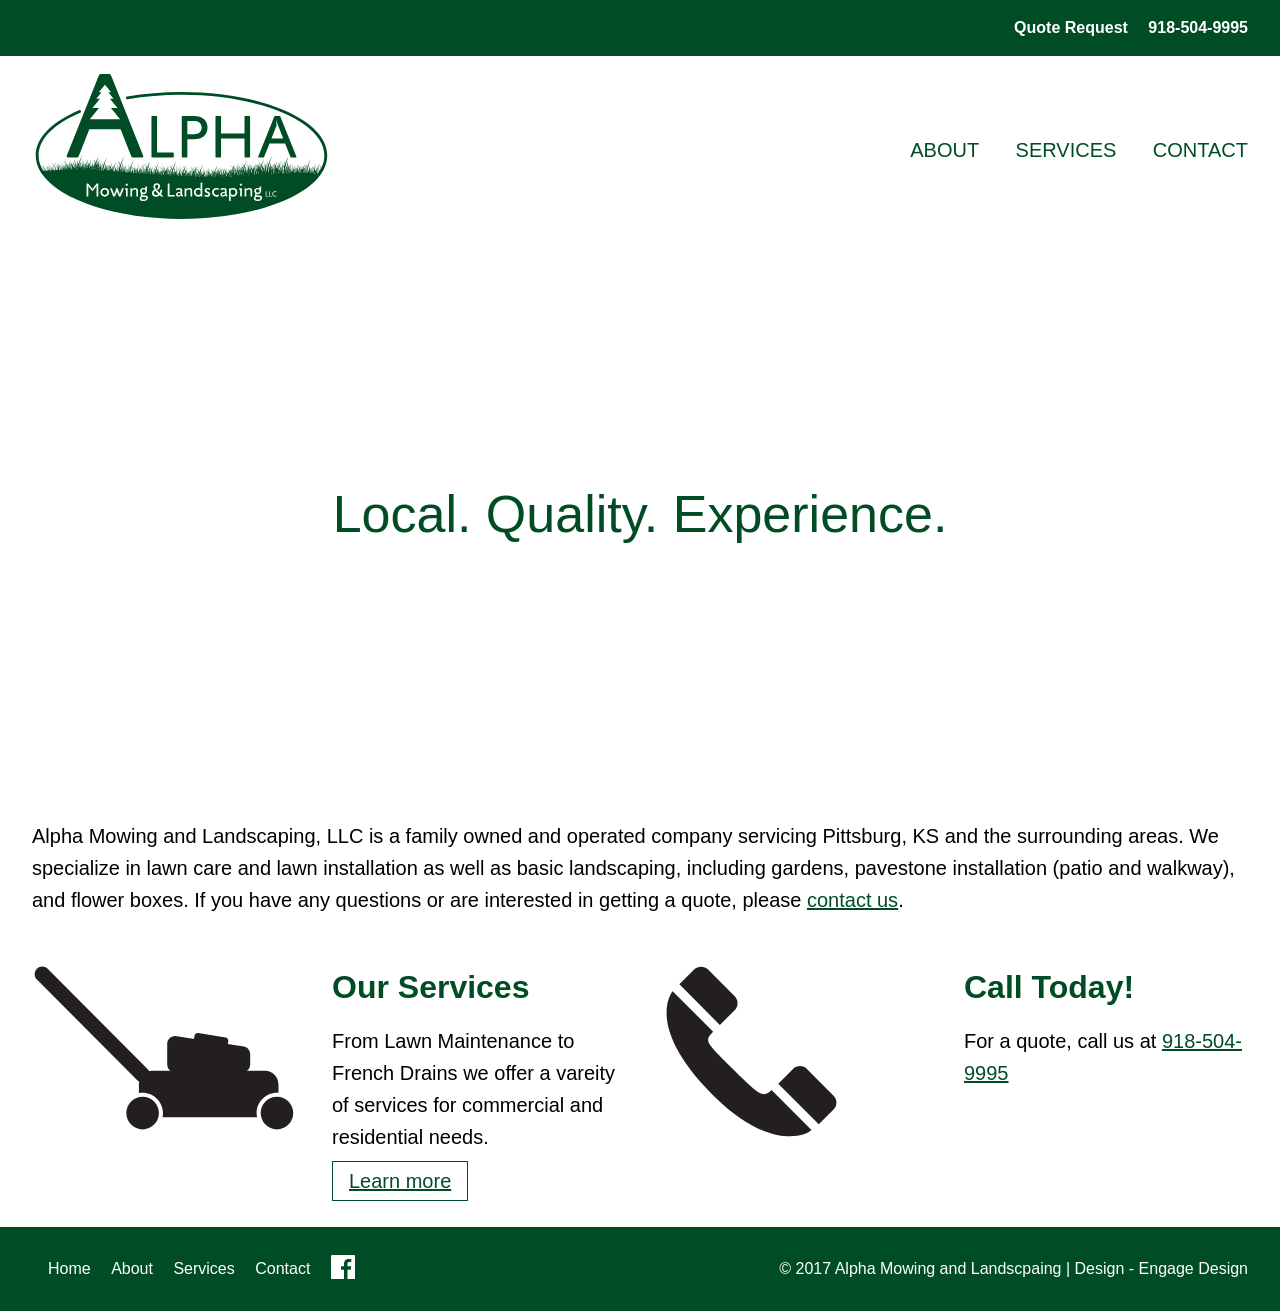
==== index.html @ 3fa6ffdf "First Publish" ====
﻿<!DOCTYPE html>
<html lang="en-us">
<head>
    <meta name="viewport" content="width=device-width, initial-scale=1">
    <meta charset="UTF-8">
    <meta name="description" content="">
    <meta name="keywords" content="Mowing, Landscaping, Pittsburg">
    <meta name="author" content="Gage Rogers - Engage Design">
    <link rel="stylesheet" href="Styles/main.css">
    <link rel="icon" type="image/png" href="/Images/favicon.png">

    <title>Alpha Mowing and Landscpaing LLC</title>
</head>
<body>
    <header>
        <div class="nav-top__bg">
            <div class="gel-wrap">
                <div class="gel-layout">
                    <div class="gel-layout__item gel-1/1">
                        <div class="gel-layout__padding nav-top__content">
                            <a href="/contact.html">Quote Request</a>
                            <span class="show-mobile"><br /></span>
                            <a href="tel:9185049995">918-504-9995</a>
                        </div>
                    </div>
                </div>
            </div>
        </div>
        <div class="gel-wrap">
            <nav class="gel-layout gel-layout--middle nav">
                <div class="gel-layout__item gel-1/3@l gel-1/1@m">
                    <div class="gel-layout__padding logo__container">
                        <a href="index.html">
                            <!--[if !IE]><!--><img src="Images/logo.svg" alt="Alpha Mowing and Landspacing" class="logo"/><!--<![endif]-->
                            <!--[if IE]><img src="Images/logo.png" alt="Alpha Mowing and Landspacing" class="logo"/><![endif]-->
                        </a>
                    </div>
                </div>
                <div class="gel-layout__item gel-2/3@l gel-1/1@m nav-links__container">
                    <ul class="gel-layout__padding nav-links">
                        <li><a href="about.html">About</a></li>
                        <li><a href="services.html">Services</a></li>
                        <li><a href="contact.html">Contact</a></li>
                    </ul>
                </div>
            </nav>
        </div>
    </header>
    <div class="hero gel-layout gel-layout--middle">
        <article class="gel-layout__item gel-1/1">
            <div class="gel-layout--center hero-text">
                <div class="gel-layout__padding">
                    <h1>Local. Quality. Experience.</h1>
                </div>
            </div>
        </article>
    </div>

    <main class="gel-wrap">
        <div class="gel-layout">
            <article class="gel-layout__item gel-1/1">
                <div class="gel-layout__padding">
                    <p class="intro-copy">Alpha Mowing and Landscaping, LLC is a family owned and operated company servicing Pittsburg, KS and the surrounding areas. We specialize in lawn care and lawn installation as well as basic landscaping, including gardens, pavestone installation (patio and walkway), and flower boxes. If you have any questions or are interested in getting a quote, please <a href="contact">contact us</a>.</p>
                </div>
            </article>
        </div>
        <section class="gel-layout">
            <article class="gel-layout__item gel-1/2@l gel-1/1@m">
                <div class="gel-layout">
                    <div class="gel-layout__item gel-1/2@m gel-1/1">
                        <div class="gel-layout__padding">
                            <img class="services-icon" src="Images/mower.svg" alt="Our Services"/>
                        </div>
                    </div>
                    <div class="gel-layout__item gel-1/2@m gel-1/1">
                        <h2>Our Services</h2>
                        <p>From Lawn Maintenance to French Drains we offer a vareity of services for commercial and residential needs.</p>
                        <a class="button">Learn more</a>
                    </div>
                </div>
            </article>

            <article class="gel-layout__item gel-1/2@l gel-1/1@m">
                <div class="gel-layout">
                    <div class="gel-layout__item gel-1/2@m gel-1/1">
                        <div class="gel-layout__padding">
                            <img class="services-icon" src="Images/phone.svg" alt="Contact US"/>
                        </div>
                    </div>
                    <div class="gel-layout__item gel-1/2@m gel-1/1">
                        <h2>Call Today!</h2>
                        <p>For a quote, call us at <a href="tel:9185049995">918-504-9995</a></p>
                    </div>
                </div>
            </article>
        </section>
    </main>
    <footer>
        <div class="gel-wrap">
            <div class="gel-layout gel-layout--middle">
                <div class="gel-layout__item gel-1/3@l gel-1/1@m bottom-nav">
                    <div class="gel-layout__padding">
                        <a href="index.html">Home</a>
                        <a href="about.html">About</a>
                        <a href="services.html">Services</a>
                        <a href="contact.html">Contact</a>
                        <a href="https://www.facebook.com/jafo0321/" target="_blank"><img src="Images/fb-icon.png" alt="Alpha Mowing and Landscaping LLC Facebook"/></a>
                    </div>
                </div>
                <div class="gel-layout__item gel-2/3@l gel-1/1@m copyright">
                    <div class="gel-layout__padding">
                        <p>&copy; 2017 Alpha Mowing and Landscpaing | <a href="https://www.facebook.com/EngageDesign/" target="_blank">Design - Engage Design</a></p>
                    </div>
                </div>
            </div>
        </div>
    </footer>
</body>
</html>
---- Styles/main.css ----
﻿/*! normalize.css v7.0.0 | MIT License | github.com/necolas/normalize.css */
/* Document
   ========================================================================== */
/**
 * 1. Correct the line height in all browsers.
 * 2. Prevent adjustments of font size after orientation changes in
 *    IE on Windows Phone and in iOS.
 */
html {
  line-height: 1.15;
  /* 1 */
  -ms-text-size-adjust: 100%;
  /* 2 */
  -webkit-text-size-adjust: 100%;
  /* 2 */ }

/* Sections
   ========================================================================== */
/**
 * Remove the margin in all browsers (opinionated).
 */
body {
  margin: 0; }

/**
 * Add the correct display in IE 9-.
 */
article,
aside,
footer,
header,
nav,
section {
  display: block; }

/**
 * Correct the font size and margin on `h1` elements within `section` and
 * `article` contexts in Chrome, Firefox, and Safari.
 */
h1 {
  font-size: 2em;
  margin: 0.67em 0; }

/* Grouping content
   ========================================================================== */
/**
 * Add the correct display in IE 9-.
 * 1. Add the correct display in IE.
 */
figcaption,
figure,
main {
  /* 1 */
  display: block; }

/**
 * Add the correct margin in IE 8.
 */
figure {
  margin: 1em 40px; }

/**
 * 1. Add the correct box sizing in Firefox.
 * 2. Show the overflow in Edge and IE.
 */
hr {
  box-sizing: content-box;
  /* 1 */
  height: 0;
  /* 1 */
  overflow: visible;
  /* 2 */ }

/**
 * 1. Correct the inheritance and scaling of font size in all browsers.
 * 2. Correct the odd `em` font sizing in all browsers.
 */
pre {
  font-family: monospace, monospace;
  /* 1 */
  font-size: 1em;
  /* 2 */ }

/* Text-level semantics
   ========================================================================== */
/**
 * 1. Remove the gray background on active links in IE 10.
 * 2. Remove gaps in links underline in iOS 8+ and Safari 8+.
 */
a {
  background-color: transparent;
  /* 1 */
  -webkit-text-decoration-skip: objects;
  /* 2 */ }

/**
 * 1. Remove the bottom border in Chrome 57- and Firefox 39-.
 * 2. Add the correct text decoration in Chrome, Edge, IE, Opera, and Safari.
 */
abbr[title] {
  border-bottom: none;
  /* 1 */
  text-decoration: underline;
  /* 2 */
  text-decoration: underline dotted;
  /* 2 */ }

/**
 * Prevent the duplicate application of `bolder` by the next rule in Safari 6.
 */
b,
strong {
  font-weight: inherit; }

/**
 * Add the correct font weight in Chrome, Edge, and Safari.
 */
b,
strong {
  font-weight: bolder; }

/**
 * 1. Correct the inheritance and scaling of font size in all browsers.
 * 2. Correct the odd `em` font sizing in all browsers.
 */
code,
kbd,
samp {
  font-family: monospace, monospace;
  /* 1 */
  font-size: 1em;
  /* 2 */ }

/**
 * Add the correct font style in Android 4.3-.
 */
dfn {
  font-style: italic; }

/**
 * Add the correct background and color in IE 9-.
 */
mark {
  background-color: #ff0;
  color: #000; }

/**
 * Add the correct font size in all browsers.
 */
small {
  font-size: 80%; }

/**
 * Prevent `sub` and `sup` elements from affecting the line height in
 * all browsers.
 */
sub,
sup {
  font-size: 75%;
  line-height: 0;
  position: relative;
  vertical-align: baseline; }

sub {
  bottom: -0.25em; }

sup {
  top: -0.5em; }

/* Embedded content
   ========================================================================== */
/**
 * Add the correct display in IE 9-.
 */
audio,
video {
  display: inline-block; }

/**
 * Add the correct display in iOS 4-7.
 */
audio:not([controls]) {
  display: none;
  height: 0; }

/**
 * Remove the border on images inside links in IE 10-.
 */
img {
  border-style: none; }

/**
 * Hide the overflow in IE.
 */
svg:not(:root) {
  overflow: hidden; }

/* Forms
   ========================================================================== */
/**
 * 1. Change the font styles in all browsers (opinionated).
 * 2. Remove the margin in Firefox and Safari.
 */
button,
input,
optgroup,
select,
textarea {
  font-family: sans-serif;
  /* 1 */
  font-size: 100%;
  /* 1 */
  line-height: 1.15;
  /* 1 */
  margin: 0;
  /* 2 */ }

/**
 * Show the overflow in IE.
 * 1. Show the overflow in Edge.
 */
button,
input {
  /* 1 */
  overflow: visible; }

/**
 * Remove the inheritance of text transform in Edge, Firefox, and IE.
 * 1. Remove the inheritance of text transform in Firefox.
 */
button,
select {
  /* 1 */
  text-transform: none; }

/**
 * 1. Prevent a WebKit bug where (2) destroys native `audio` and `video`
 *    controls in Android 4.
 * 2. Correct the inability to style clickable types in iOS and Safari.
 */
button,
html [type="button"],
[type="reset"],
[type="submit"] {
  -webkit-appearance: button;
  /* 2 */ }

/**
 * Remove the inner border and padding in Firefox.
 */
button::-moz-focus-inner,
[type="button"]::-moz-focus-inner,
[type="reset"]::-moz-focus-inner,
[type="submit"]::-moz-focus-inner {
  border-style: none;
  padding: 0; }

/**
 * Restore the focus styles unset by the previous rule.
 */
button:-moz-focusring,
[type="button"]:-moz-focusring,
[type="reset"]:-moz-focusring,
[type="submit"]:-moz-focusring {
  outline: 1px dotted ButtonText; }

/**
 * Correct the padding in Firefox.
 */
fieldset {
  padding: 0.35em 0.75em 0.625em; }

/**
 * 1. Correct the text wrapping in Edge and IE.
 * 2. Correct the color inheritance from `fieldset` elements in IE.
 * 3. Remove the padding so developers are not caught out when they zero out
 *    `fieldset` elements in all browsers.
 */
legend {
  box-sizing: border-box;
  /* 1 */
  color: inherit;
  /* 2 */
  display: table;
  /* 1 */
  max-width: 100%;
  /* 1 */
  padding: 0;
  /* 3 */
  white-space: normal;
  /* 1 */ }

/**
 * 1. Add the correct display in IE 9-.
 * 2. Add the correct vertical alignment in Chrome, Firefox, and Opera.
 */
progress {
  display: inline-block;
  /* 1 */
  vertical-align: baseline;
  /* 2 */ }

/**
 * Remove the default vertical scrollbar in IE.
 */
textarea {
  overflow: auto; }

/**
 * 1. Add the correct box sizing in IE 10-.
 * 2. Remove the padding in IE 10-.
 */
[type="checkbox"],
[type="radio"] {
  box-sizing: border-box;
  /* 1 */
  padding: 0;
  /* 2 */ }

/**
 * Correct the cursor style of increment and decrement buttons in Chrome.
 */
[type="number"]::-webkit-inner-spin-button,
[type="number"]::-webkit-outer-spin-button {
  height: auto; }

/**
 * 1. Correct the odd appearance in Chrome and Safari.
 * 2. Correct the outline style in Safari.
 */
[type="search"] {
  -webkit-appearance: textfield;
  /* 1 */
  outline-offset: -2px;
  /* 2 */ }

/**
 * Remove the inner padding and cancel buttons in Chrome and Safari on macOS.
 */
[type="search"]::-webkit-search-cancel-button,
[type="search"]::-webkit-search-decoration {
  -webkit-appearance: none; }

/**
 * 1. Correct the inability to style clickable types in iOS and Safari.
 * 2. Change font properties to `inherit` in Safari.
 */
::-webkit-file-upload-button {
  -webkit-appearance: button;
  /* 1 */
  font: inherit;
  /* 2 */ }

/* Interactive
   ========================================================================== */
/*
 * Add the correct display in IE 9-.
 * 1. Add the correct display in Edge, IE, and Firefox.
 */
details,
menu {
  display: block; }

/*
 * Add the correct display in all browsers.
 */
summary {
  display: list-item; }

/* Scripting
   ========================================================================== */
/**
 * Add the correct display in IE 9-.
 */
canvas {
  display: inline-block; }

/**
 * Add the correct display in IE.
 */
template {
  display: none; }

/* Hidden
   ========================================================================== */
/**
 * Add the correct display in IE 10-.
 */
[hidden] {
  display: none; }

/* autoprefixer: off */
/**
     * Grid containing element
     */
.gel-wrap {
  max-width: 1008px;
  margin: 0 auto;
  padding-right: 8px;
  padding-left: 8px; }

@media (min-width: 25em) {
  .gel-wrap {
    padding-left: 16px;
    padding-right: 16px; } }

@media (min-width: 80em) {
  .gel-wrap {
    max-width: 1280px; } }

/**
     * A grid row
     */
.gel-layout {
  list-style: none;
  direction: ltr;
  text-align: left;
  display: -webkit-flex;
  display: -ms-flexbox;
  display: flex;
  -webkit-flex-flow: row wrap;
  -ms-flex-flow: row wrap;
  flex-flow: row wrap;
  -webkit-flex-grow: 1;
  -ms-flex-grow: 1;
  flex-grow: 1;
  margin-right: 0;
  margin-left: -8px;
  padding-right: 0;
  padding-left: 0;
  letter-spacing: -0.31em;
  text-rendering: optimizespeed; }

@media (min-width: 37.5em) {
  .gel-layout {
    margin-left: -16px; } }

.opera-only :-o-prefocus,
.gel-layout {
  word-spacing: -0.43em; }

/**
     * A single grid item
     */
.gel-layout__item {
  width: 100%;
  display: inline-block;
  padding-left: 8px;
  text-align: left;
  vertical-align: top;
  -webkit-box-sizing: border-box;
  -moz-box-sizing: border-box;
  box-sizing: border-box;
  letter-spacing: normal;
  word-spacing: normal;
  text-rendering: auto; }

@media (min-width: 37.5em) {
  .gel-layout__item {
    padding-left: 16px; } }

.gel-layout__padding {
  padding: 16px; }

/**
     * Layouts with no gutters.
     */
.gel-layout--flush {
  margin-left: 0; }

.gel-layout--flush > .gel-layout__item {
  padding-left: 0; }

/**
     * Reversed rendered order of layout items, e.g. items 1, 2, 3, 4 in your
     * markup will display in order 4, 3, 2, 1 on your page
     */
.gel-layout--rev {
  -webkit-flex-direction: row-reverse;
  -ms-flex-direction: row-reverse;
  flex-direction: row-reverse; }

.no-flexbox .gel-layout--rev {
  direction: rtl;
  text-align: left; }

.no-flexbox .gel-layout--rev > .gel-layout__item {
  direction: ltr;
  text-align: left; }

/**
     * Align layout items to the vertical centers of each other
     */
.gel-layout--middle {
  -webkit-align-items: center;
  -ms-flex-align: center;
  -ms-grid-row-align: center;
  align-items: center; }

.gel-layout--middle > .gel-layout__item {
  vertical-align: middle; }

/**
     * Align layout items to the vertical bottoms of each other
     */
.gel-layout--bottom {
  -webkit-align-items: flex-end;
  -ms-flex-align: end;
  -ms-grid-row-align: flex-end;
  align-items: flex-end; }

.gel-layout--bottom > .gel-layout__item {
  vertical-align: bottom; }

/**
     * Make the layout items fill up from the right hand side
     */
.gel-layout--right {
  text-align: right;
  -webkit-justify-content: flex-end;
  -ms-flex-pack: end;
  justify-content: flex-end; }

.gel-layout--right > .gel-layout__item {
  text-align: left; }

/**
     * Make the layout items fill up from the center outward
     */
.gel-layout--center {
  text-align: center;
  -webkit-justify-content: center;
  -ms-flex-pack: center;
  justify-content: center; }

.gel-layout--center > .gel-layout__item {
  text-align: left; }

/**
     * Cause layout items to take up a non-explicit amount of width
     */
.gel-layout--auto > .gel-layout__item {
  width: auto; }

/**
     * Disable the flexbox grid
     */
.gel-layout--no-flex,
.gel-layout--no-flex > .gel-layout__item {
  display: block;
  display: inline-block; }

/**
         * Force items to be of equal height
         */
.gel-layout--equal > .gel-layout__item {
  display: -webkit-flex;
  display: flex; }

/**
         * Allow items to devide the space equally between the number of items
         */
.gel-layout--fit > .gel-layout__item {
  width: auto;
  -webkit-flex: 1 1 auto;
  -ms-flex: 1 1 auto;
  flex: 1 1 auto; }

/**
         * Align a single grid item to the top
         */
.gel-layout__item--top {
  -webkit-align-self: flex-start;
  -ms-flex-item-align: start;
  align-self: flex-start; }

/**
         * Align a single grid item to the center
         */
.gel-layout__item--center {
  -webkit-align-self: center;
  -ms-flex-item-align: center;
  align-self: center; }

/**
         * Align a single grid item to the bottom
         */
.gel-layout__item--bottom {
  -webkit-align-self: flex-end;
  -ms-flex-item-align: end;
  align-self: flex-end; }

.gel-1\/1 {
  width: 100% !important; }

.gel-1\/2 {
  width: 50% !important; }

.gel-1\/3 {
  width: 33.33333% !important; }

.gel-2\/3 {
  width: 66.66667% !important; }

.gel-1\/4 {
  width: 25% !important; }

.gel-2\/4 {
  width: 50% !important; }

.gel-3\/4 {
  width: 75% !important; }

.gel-1\/5 {
  width: 20% !important; }

.gel-2\/5 {
  width: 40% !important; }

.gel-3\/5 {
  width: 60% !important; }

.gel-4\/5 {
  width: 80% !important; }

.gel-1\/8 {
  width: 12.5% !important; }

.gel-2\/8 {
  width: 25% !important; }

.gel-3\/8 {
  width: 37.5% !important; }

.gel-4\/8 {
  width: 50% !important; }

.gel-5\/8 {
  width: 62.5% !important; }

.gel-6\/8 {
  width: 75% !important; }

.gel-7\/8 {
  width: 87.5% !important; }

.gel-1\/10 {
  width: 10% !important; }

.gel-2\/10 {
  width: 20% !important; }

.gel-3\/10 {
  width: 30% !important; }

.gel-4\/10 {
  width: 40% !important; }

.gel-5\/10 {
  width: 50% !important; }

.gel-6\/10 {
  width: 60% !important; }

.gel-7\/10 {
  width: 70% !important; }

.gel-8\/10 {
  width: 80% !important; }

.gel-9\/10 {
  width: 90% !important; }

.gel-1\/12 {
  width: 8.33333% !important; }

.gel-2\/12 {
  width: 16.66667% !important; }

.gel-3\/12 {
  width: 25% !important; }

.gel-4\/12 {
  width: 33.33333% !important; }

.gel-5\/12 {
  width: 41.66667% !important; }

.gel-6\/12 {
  width: 50% !important; }

.gel-7\/12 {
  width: 58.33333% !important; }

.gel-8\/12 {
  width: 66.66667% !important; }

.gel-9\/12 {
  width: 75% !important; }

.gel-10\/12 {
  width: 83.33333% !important; }

.gel-11\/12 {
  width: 91.66667% !important; }

.gel-1\/24 {
  width: 4.16667% !important; }

.gel-2\/24 {
  width: 8.33333% !important; }

.gel-3\/24 {
  width: 12.5% !important; }

.gel-4\/24 {
  width: 16.66667% !important; }

.gel-5\/24 {
  width: 20.83333% !important; }

.gel-6\/24 {
  width: 25% !important; }

.gel-7\/24 {
  width: 29.16667% !important; }

.gel-8\/24 {
  width: 33.33333% !important; }

.gel-9\/24 {
  width: 37.5% !important; }

.gel-10\/24 {
  width: 41.66667% !important; }

.gel-11\/24 {
  width: 45.83333% !important; }

.gel-12\/24 {
  width: 50% !important; }

.gel-13\/24 {
  width: 54.16667% !important; }

.gel-14\/24 {
  width: 58.33333% !important; }

.gel-15\/24 {
  width: 62.5% !important; }

.gel-16\/24 {
  width: 66.66667% !important; }

.gel-17\/24 {
  width: 70.83333% !important; }

.gel-18\/24 {
  width: 75% !important; }

.gel-19\/24 {
  width: 79.16667% !important; }

.gel-20\/24 {
  width: 83.33333% !important; }

.gel-21\/24 {
  width: 87.5% !important; }

.gel-22\/24 {
  width: 91.66667% !important; }

.gel-23\/24 {
  width: 95.83333% !important; }

@media (min-width: 25em) {
  .gel-1\/1\@s {
    width: 100% !important; }
  .gel-1\/2\@s {
    width: 50% !important; }
  .gel-1\/3\@s {
    width: 33.33333% !important; }
  .gel-2\/3\@s {
    width: 66.66667% !important; }
  .gel-1\/4\@s {
    width: 25% !important; }
  .gel-2\/4\@s {
    width: 50% !important; }
  .gel-3\/4\@s {
    width: 75% !important; }
  .gel-1\/5\@s {
    width: 20% !important; }
  .gel-2\/5\@s {
    width: 40% !important; }
  .gel-3\/5\@s {
    width: 60% !important; }
  .gel-4\/5\@s {
    width: 80% !important; }
  .gel-1\/8\@s {
    width: 12.5% !important; }
  .gel-2\/8\@s {
    width: 25% !important; }
  .gel-3\/8\@s {
    width: 37.5% !important; }
  .gel-4\/8\@s {
    width: 50% !important; }
  .gel-5\/8\@s {
    width: 62.5% !important; }
  .gel-6\/8\@s {
    width: 75% !important; }
  .gel-7\/8\@s {
    width: 87.5% !important; }
  .gel-1\/10\@s {
    width: 10% !important; }
  .gel-2\/10\@s {
    width: 20% !important; }
  .gel-3\/10\@s {
    width: 30% !important; }
  .gel-4\/10\@s {
    width: 40% !important; }
  .gel-5\/10\@s {
    width: 50% !important; }
  .gel-6\/10\@s {
    width: 60% !important; }
  .gel-7\/10\@s {
    width: 70% !important; }
  .gel-8\/10\@s {
    width: 80% !important; }
  .gel-9\/10\@s {
    width: 90% !important; }
  .gel-1\/12\@s {
    width: 8.33333% !important; }
  .gel-2\/12\@s {
    width: 16.66667% !important; }
  .gel-3\/12\@s {
    width: 25% !important; }
  .gel-4\/12\@s {
    width: 33.33333% !important; }
  .gel-5\/12\@s {
    width: 41.66667% !important; }
  .gel-6\/12\@s {
    width: 50% !important; }
  .gel-7\/12\@s {
    width: 58.33333% !important; }
  .gel-8\/12\@s {
    width: 66.66667% !important; }
  .gel-9\/12\@s {
    width: 75% !important; }
  .gel-10\/12\@s {
    width: 83.33333% !important; }
  .gel-11\/12\@s {
    width: 91.66667% !important; }
  .gel-1\/24\@s {
    width: 4.16667% !important; }
  .gel-2\/24\@s {
    width: 8.33333% !important; }
  .gel-3\/24\@s {
    width: 12.5% !important; }
  .gel-4\/24\@s {
    width: 16.66667% !important; }
  .gel-5\/24\@s {
    width: 20.83333% !important; }
  .gel-6\/24\@s {
    width: 25% !important; }
  .gel-7\/24\@s {
    width: 29.16667% !important; }
  .gel-8\/24\@s {
    width: 33.33333% !important; }
  .gel-9\/24\@s {
    width: 37.5% !important; }
  .gel-10\/24\@s {
    width: 41.66667% !important; }
  .gel-11\/24\@s {
    width: 45.83333% !important; }
  .gel-12\/24\@s {
    width: 50% !important; }
  .gel-13\/24\@s {
    width: 54.16667% !important; }
  .gel-14\/24\@s {
    width: 58.33333% !important; }
  .gel-15\/24\@s {
    width: 62.5% !important; }
  .gel-16\/24\@s {
    width: 66.66667% !important; }
  .gel-17\/24\@s {
    width: 70.83333% !important; }
  .gel-18\/24\@s {
    width: 75% !important; }
  .gel-19\/24\@s {
    width: 79.16667% !important; }
  .gel-20\/24\@s {
    width: 83.33333% !important; }
  .gel-21\/24\@s {
    width: 87.5% !important; }
  .gel-22\/24\@s {
    width: 91.66667% !important; }
  .gel-23\/24\@s {
    width: 95.83333% !important; } }

@media (min-width: 37.5em) {
  .gel-1\/1\@m {
    width: 100% !important; }
  .gel-1\/2\@m {
    width: 50% !important; }
  .gel-1\/3\@m {
    width: 33.33333% !important; }
  .gel-2\/3\@m {
    width: 66.66667% !important; }
  .gel-1\/4\@m {
    width: 25% !important; }
  .gel-2\/4\@m {
    width: 50% !important; }
  .gel-3\/4\@m {
    width: 75% !important; }
  .gel-1\/5\@m {
    width: 20% !important; }
  .gel-2\/5\@m {
    width: 40% !important; }
  .gel-3\/5\@m {
    width: 60% !important; }
  .gel-4\/5\@m {
    width: 80% !important; }
  .gel-1\/8\@m {
    width: 12.5% !important; }
  .gel-2\/8\@m {
    width: 25% !important; }
  .gel-3\/8\@m {
    width: 37.5% !important; }
  .gel-4\/8\@m {
    width: 50% !important; }
  .gel-5\/8\@m {
    width: 62.5% !important; }
  .gel-6\/8\@m {
    width: 75% !important; }
  .gel-7\/8\@m {
    width: 87.5% !important; }
  .gel-1\/10\@m {
    width: 10% !important; }
  .gel-2\/10\@m {
    width: 20% !important; }
  .gel-3\/10\@m {
    width: 30% !important; }
  .gel-4\/10\@m {
    width: 40% !important; }
  .gel-5\/10\@m {
    width: 50% !important; }
  .gel-6\/10\@m {
    width: 60% !important; }
  .gel-7\/10\@m {
    width: 70% !important; }
  .gel-8\/10\@m {
    width: 80% !important; }
  .gel-9\/10\@m {
    width: 90% !important; }
  .gel-1\/12\@m {
    width: 8.33333% !important; }
  .gel-2\/12\@m {
    width: 16.66667% !important; }
  .gel-3\/12\@m {
    width: 25% !important; }
  .gel-4\/12\@m {
    width: 33.33333% !important; }
  .gel-5\/12\@m {
    width: 41.66667% !important; }
  .gel-6\/12\@m {
    width: 50% !important; }
  .gel-7\/12\@m {
    width: 58.33333% !important; }
  .gel-8\/12\@m {
    width: 66.66667% !important; }
  .gel-9\/12\@m {
    width: 75% !important; }
  .gel-10\/12\@m {
    width: 83.33333% !important; }
  .gel-11\/12\@m {
    width: 91.66667% !important; }
  .gel-1\/24\@m {
    width: 4.16667% !important; }
  .gel-2\/24\@m {
    width: 8.33333% !important; }
  .gel-3\/24\@m {
    width: 12.5% !important; }
  .gel-4\/24\@m {
    width: 16.66667% !important; }
  .gel-5\/24\@m {
    width: 20.83333% !important; }
  .gel-6\/24\@m {
    width: 25% !important; }
  .gel-7\/24\@m {
    width: 29.16667% !important; }
  .gel-8\/24\@m {
    width: 33.33333% !important; }
  .gel-9\/24\@m {
    width: 37.5% !important; }
  .gel-10\/24\@m {
    width: 41.66667% !important; }
  .gel-11\/24\@m {
    width: 45.83333% !important; }
  .gel-12\/24\@m {
    width: 50% !important; }
  .gel-13\/24\@m {
    width: 54.16667% !important; }
  .gel-14\/24\@m {
    width: 58.33333% !important; }
  .gel-15\/24\@m {
    width: 62.5% !important; }
  .gel-16\/24\@m {
    width: 66.66667% !important; }
  .gel-17\/24\@m {
    width: 70.83333% !important; }
  .gel-18\/24\@m {
    width: 75% !important; }
  .gel-19\/24\@m {
    width: 79.16667% !important; }
  .gel-20\/24\@m {
    width: 83.33333% !important; }
  .gel-21\/24\@m {
    width: 87.5% !important; }
  .gel-22\/24\@m {
    width: 91.66667% !important; }
  .gel-23\/24\@m {
    width: 95.83333% !important; } }

@media (min-width: 56.25em) {
  .gel-1\/1\@l {
    width: 100% !important; }
  .gel-1\/2\@l {
    width: 50% !important; }
  .gel-1\/3\@l {
    width: 33.33333% !important; }
  .gel-2\/3\@l {
    width: 66.66667% !important; }
  .gel-1\/4\@l {
    width: 25% !important; }
  .gel-2\/4\@l {
    width: 50% !important; }
  .gel-3\/4\@l {
    width: 75% !important; }
  .gel-1\/5\@l {
    width: 20% !important; }
  .gel-2\/5\@l {
    width: 40% !important; }
  .gel-3\/5\@l {
    width: 60% !important; }
  .gel-4\/5\@l {
    width: 80% !important; }
  .gel-1\/8\@l {
    width: 12.5% !important; }
  .gel-2\/8\@l {
    width: 25% !important; }
  .gel-3\/8\@l {
    width: 37.5% !important; }
  .gel-4\/8\@l {
    width: 50% !important; }
  .gel-5\/8\@l {
    width: 62.5% !important; }
  .gel-6\/8\@l {
    width: 75% !important; }
  .gel-7\/8\@l {
    width: 87.5% !important; }
  .gel-1\/10\@l {
    width: 10% !important; }
  .gel-2\/10\@l {
    width: 20% !important; }
  .gel-3\/10\@l {
    width: 30% !important; }
  .gel-4\/10\@l {
    width: 40% !important; }
  .gel-5\/10\@l {
    width: 50% !important; }
  .gel-6\/10\@l {
    width: 60% !important; }
  .gel-7\/10\@l {
    width: 70% !important; }
  .gel-8\/10\@l {
    width: 80% !important; }
  .gel-9\/10\@l {
    width: 90% !important; }
  .gel-1\/12\@l {
    width: 8.33333% !important; }
  .gel-2\/12\@l {
    width: 16.66667% !important; }
  .gel-3\/12\@l {
    width: 25% !important; }
  .gel-4\/12\@l {
    width: 33.33333% !important; }
  .gel-5\/12\@l {
    width: 41.66667% !important; }
  .gel-6\/12\@l {
    width: 50% !important; }
  .gel-7\/12\@l {
    width: 58.33333% !important; }
  .gel-8\/12\@l {
    width: 66.66667% !important; }
  .gel-9\/12\@l {
    width: 75% !important; }
  .gel-10\/12\@l {
    width: 83.33333% !important; }
  .gel-11\/12\@l {
    width: 91.66667% !important; }
  .gel-1\/24\@l {
    width: 4.16667% !important; }
  .gel-2\/24\@l {
    width: 8.33333% !important; }
  .gel-3\/24\@l {
    width: 12.5% !important; }
  .gel-4\/24\@l {
    width: 16.66667% !important; }
  .gel-5\/24\@l {
    width: 20.83333% !important; }
  .gel-6\/24\@l {
    width: 25% !important; }
  .gel-7\/24\@l {
    width: 29.16667% !important; }
  .gel-8\/24\@l {
    width: 33.33333% !important; }
  .gel-9\/24\@l {
    width: 37.5% !important; }
  .gel-10\/24\@l {
    width: 41.66667% !important; }
  .gel-11\/24\@l {
    width: 45.83333% !important; }
  .gel-12\/24\@l {
    width: 50% !important; }
  .gel-13\/24\@l {
    width: 54.16667% !important; }
  .gel-14\/24\@l {
    width: 58.33333% !important; }
  .gel-15\/24\@l {
    width: 62.5% !important; }
  .gel-16\/24\@l {
    width: 66.66667% !important; }
  .gel-17\/24\@l {
    width: 70.83333% !important; }
  .gel-18\/24\@l {
    width: 75% !important; }
  .gel-19\/24\@l {
    width: 79.16667% !important; }
  .gel-20\/24\@l {
    width: 83.33333% !important; }
  .gel-21\/24\@l {
    width: 87.5% !important; }
  .gel-22\/24\@l {
    width: 91.66667% !important; }
  .gel-23\/24\@l {
    width: 95.83333% !important; } }

@media (min-width: 63em) {
  .gel-1\/1\@xl {
    width: 100% !important; }
  .gel-1\/2\@xl {
    width: 50% !important; }
  .gel-1\/3\@xl {
    width: 33.33333% !important; }
  .gel-2\/3\@xl {
    width: 66.66667% !important; }
  .gel-1\/4\@xl {
    width: 25% !important; }
  .gel-2\/4\@xl {
    width: 50% !important; }
  .gel-3\/4\@xl {
    width: 75% !important; }
  .gel-1\/5\@xl {
    width: 20% !important; }
  .gel-2\/5\@xl {
    width: 40% !important; }
  .gel-3\/5\@xl {
    width: 60% !important; }
  .gel-4\/5\@xl {
    width: 80% !important; }
  .gel-1\/8\@xl {
    width: 12.5% !important; }
  .gel-2\/8\@xl {
    width: 25% !important; }
  .gel-3\/8\@xl {
    width: 37.5% !important; }
  .gel-4\/8\@xl {
    width: 50% !important; }
  .gel-5\/8\@xl {
    width: 62.5% !important; }
  .gel-6\/8\@xl {
    width: 75% !important; }
  .gel-7\/8\@xl {
    width: 87.5% !important; }
  .gel-1\/10\@xl {
    width: 10% !important; }
  .gel-2\/10\@xl {
    width: 20% !important; }
  .gel-3\/10\@xl {
    width: 30% !important; }
  .gel-4\/10\@xl {
    width: 40% !important; }
  .gel-5\/10\@xl {
    width: 50% !important; }
  .gel-6\/10\@xl {
    width: 60% !important; }
  .gel-7\/10\@xl {
    width: 70% !important; }
  .gel-8\/10\@xl {
    width: 80% !important; }
  .gel-9\/10\@xl {
    width: 90% !important; }
  .gel-1\/12\@xl {
    width: 8.33333% !important; }
  .gel-2\/12\@xl {
    width: 16.66667% !important; }
  .gel-3\/12\@xl {
    width: 25% !important; }
  .gel-4\/12\@xl {
    width: 33.33333% !important; }
  .gel-5\/12\@xl {
    width: 41.66667% !important; }
  .gel-6\/12\@xl {
    width: 50% !important; }
  .gel-7\/12\@xl {
    width: 58.33333% !important; }
  .gel-8\/12\@xl {
    width: 66.66667% !important; }
  .gel-9\/12\@xl {
    width: 75% !important; }
  .gel-10\/12\@xl {
    width: 83.33333% !important; }
  .gel-11\/12\@xl {
    width: 91.66667% !important; }
  .gel-1\/24\@xl {
    width: 4.16667% !important; }
  .gel-2\/24\@xl {
    width: 8.33333% !important; }
  .gel-3\/24\@xl {
    width: 12.5% !important; }
  .gel-4\/24\@xl {
    width: 16.66667% !important; }
  .gel-5\/24\@xl {
    width: 20.83333% !important; }
  .gel-6\/24\@xl {
    width: 25% !important; }
  .gel-7\/24\@xl {
    width: 29.16667% !important; }
  .gel-8\/24\@xl {
    width: 33.33333% !important; }
  .gel-9\/24\@xl {
    width: 37.5% !important; }
  .gel-10\/24\@xl {
    width: 41.66667% !important; }
  .gel-11\/24\@xl {
    width: 45.83333% !important; }
  .gel-12\/24\@xl {
    width: 50% !important; }
  .gel-13\/24\@xl {
    width: 54.16667% !important; }
  .gel-14\/24\@xl {
    width: 58.33333% !important; }
  .gel-15\/24\@xl {
    width: 62.5% !important; }
  .gel-16\/24\@xl {
    width: 66.66667% !important; }
  .gel-17\/24\@xl {
    width: 70.83333% !important; }
  .gel-18\/24\@xl {
    width: 75% !important; }
  .gel-19\/24\@xl {
    width: 79.16667% !important; }
  .gel-20\/24\@xl {
    width: 83.33333% !important; }
  .gel-21\/24\@xl {
    width: 87.5% !important; }
  .gel-22\/24\@xl {
    width: 91.66667% !important; }
  .gel-23\/24\@xl {
    width: 95.83333% !important; } }

@media (min-width: 80em) {
  .gel-1\/1\@xxl {
    width: 100% !important; }
  .gel-1\/2\@xxl {
    width: 50% !important; }
  .gel-1\/3\@xxl {
    width: 33.33333% !important; }
  .gel-2\/3\@xxl {
    width: 66.66667% !important; }
  .gel-1\/4\@xxl {
    width: 25% !important; }
  .gel-2\/4\@xxl {
    width: 50% !important; }
  .gel-3\/4\@xxl {
    width: 75% !important; }
  .gel-1\/5\@xxl {
    width: 20% !important; }
  .gel-2\/5\@xxl {
    width: 40% !important; }
  .gel-3\/5\@xxl {
    width: 60% !important; }
  .gel-4\/5\@xxl {
    width: 80% !important; }
  .gel-1\/8\@xxl {
    width: 12.5% !important; }
  .gel-2\/8\@xxl {
    width: 25% !important; }
  .gel-3\/8\@xxl {
    width: 37.5% !important; }
  .gel-4\/8\@xxl {
    width: 50% !important; }
  .gel-5\/8\@xxl {
    width: 62.5% !important; }
  .gel-6\/8\@xxl {
    width: 75% !important; }
  .gel-7\/8\@xxl {
    width: 87.5% !important; }
  .gel-1\/10\@xxl {
    width: 10% !important; }
  .gel-2\/10\@xxl {
    width: 20% !important; }
  .gel-3\/10\@xxl {
    width: 30% !important; }
  .gel-4\/10\@xxl {
    width: 40% !important; }
  .gel-5\/10\@xxl {
    width: 50% !important; }
  .gel-6\/10\@xxl {
    width: 60% !important; }
  .gel-7\/10\@xxl {
    width: 70% !important; }
  .gel-8\/10\@xxl {
    width: 80% !important; }
  .gel-9\/10\@xxl {
    width: 90% !important; }
  .gel-1\/12\@xxl {
    width: 8.33333% !important; }
  .gel-2\/12\@xxl {
    width: 16.66667% !important; }
  .gel-3\/12\@xxl {
    width: 25% !important; }
  .gel-4\/12\@xxl {
    width: 33.33333% !important; }
  .gel-5\/12\@xxl {
    width: 41.66667% !important; }
  .gel-6\/12\@xxl {
    width: 50% !important; }
  .gel-7\/12\@xxl {
    width: 58.33333% !important; }
  .gel-8\/12\@xxl {
    width: 66.66667% !important; }
  .gel-9\/12\@xxl {
    width: 75% !important; }
  .gel-10\/12\@xxl {
    width: 83.33333% !important; }
  .gel-11\/12\@xxl {
    width: 91.66667% !important; }
  .gel-1\/24\@xxl {
    width: 4.16667% !important; }
  .gel-2\/24\@xxl {
    width: 8.33333% !important; }
  .gel-3\/24\@xxl {
    width: 12.5% !important; }
  .gel-4\/24\@xxl {
    width: 16.66667% !important; }
  .gel-5\/24\@xxl {
    width: 20.83333% !important; }
  .gel-6\/24\@xxl {
    width: 25% !important; }
  .gel-7\/24\@xxl {
    width: 29.16667% !important; }
  .gel-8\/24\@xxl {
    width: 33.33333% !important; }
  .gel-9\/24\@xxl {
    width: 37.5% !important; }
  .gel-10\/24\@xxl {
    width: 41.66667% !important; }
  .gel-11\/24\@xxl {
    width: 45.83333% !important; }
  .gel-12\/24\@xxl {
    width: 50% !important; }
  .gel-13\/24\@xxl {
    width: 54.16667% !important; }
  .gel-14\/24\@xxl {
    width: 58.33333% !important; }
  .gel-15\/24\@xxl {
    width: 62.5% !important; }
  .gel-16\/24\@xxl {
    width: 66.66667% !important; }
  .gel-17\/24\@xxl {
    width: 70.83333% !important; }
  .gel-18\/24\@xxl {
    width: 75% !important; }
  .gel-19\/24\@xxl {
    width: 79.16667% !important; }
  .gel-20\/24\@xxl {
    width: 83.33333% !important; }
  .gel-21\/24\@xxl {
    width: 87.5% !important; }
  .gel-22\/24\@xxl {
    width: 91.66667% !important; }
  .gel-23\/24\@xxl {
    width: 95.83333% !important; } }

.gel-canon {
  font-size: 28px;
  font-size: 1.75rem;
  line-height: 32px;
  line-height: 2rem; }

@media (min-width: 20em) {
  .gel-canon {
    font-size: 32px;
    font-size: 2rem;
    line-height: 36px;
    line-height: 2.25rem; } }

@media (min-width: 37.5em) {
  .gel-canon {
    font-size: 52px;
    font-size: 3.25rem;
    line-height: 56px;
    line-height: 3.5rem; }
  .no-touch .gel-canon {
    font-size: 44px;
    font-size: 2.75rem;
    line-height: 48px;
    line-height: 3rem; } }

.gel-canon-bold {
  font-size: 28px;
  font-size: 1.75rem;
  line-height: 32px;
  line-height: 2rem;
  font-weight: bold;
  letter-spacing: -1px;
  letter-spacing: -0.0625rem; }

@media (min-width: 20em) {
  .gel-canon-bold {
    font-size: 32px;
    font-size: 2rem;
    line-height: 36px;
    line-height: 2.25rem; } }

@media (min-width: 37.5em) {
  .gel-canon-bold {
    font-size: 52px;
    font-size: 3.25rem;
    line-height: 56px;
    line-height: 3.5rem; }
  .no-touch .gel-canon-bold {
    font-size: 44px;
    font-size: 2.75rem;
    line-height: 48px;
    line-height: 3rem; } }

.gel-trafalgar {
  font-size: 20px;
  font-size: 1.25rem;
  line-height: 24px;
  line-height: 1.5rem; }

@media (min-width: 20em) {
  .gel-trafalgar {
    font-size: 24px;
    font-size: 1.5rem;
    line-height: 28px;
    line-height: 1.75rem; } }

@media (min-width: 37.5em) {
  .gel-trafalgar {
    font-size: 36px;
    font-size: 2.25rem;
    line-height: 40px;
    line-height: 2.5rem; }
  .no-touch .gel-trafalgar {
    font-size: 32px;
    font-size: 2rem;
    line-height: 36px;
    line-height: 2.25rem; } }

.gel-trafalgar-bold {
  font-size: 20px;
  font-size: 1.25rem;
  line-height: 24px;
  line-height: 1.5rem;
  font-weight: bold;
  letter-spacing: -1px;
  letter-spacing: -0.0625rem; }

@media (min-width: 20em) {
  .gel-trafalgar-bold {
    font-size: 24px;
    font-size: 1.5rem;
    line-height: 28px;
    line-height: 1.75rem; } }

@media (min-width: 37.5em) {
  .gel-trafalgar-bold {
    font-size: 36px;
    font-size: 2.25rem;
    line-height: 40px;
    line-height: 2.5rem; }
  .no-touch .gel-trafalgar-bold {
    font-size: 32px;
    font-size: 2rem;
    line-height: 36px;
    line-height: 2.25rem; } }

.gel-paragon {
  font-size: 20px;
  font-size: 1.25rem;
  line-height: 24px;
  line-height: 1.5rem; }

@media (min-width: 20em) {
  .gel-paragon {
    font-size: 22px;
    font-size: 1.375rem;
    line-height: 26px;
    line-height: 1.625rem; } }

@media (min-width: 37.5em) {
  .gel-paragon {
    font-size: 30px;
    font-size: 1.875rem;
    line-height: 34px;
    line-height: 2.125rem; }
  .no-touch .gel-paragon {
    font-size: 28px;
    font-size: 1.75rem;
    line-height: 32px;
    line-height: 2rem; } }

.gel-paragon-bold {
  font-size: 20px;
  font-size: 1.25rem;
  line-height: 24px;
  line-height: 1.5rem;
  font-weight: bold;
  letter-spacing: -1px;
  letter-spacing: -0.0625rem; }

@media (min-width: 20em) {
  .gel-paragon-bold {
    font-size: 22px;
    font-size: 1.375rem;
    line-height: 26px;
    line-height: 1.625rem; } }

@media (min-width: 37.5em) {
  .gel-paragon-bold {
    font-size: 30px;
    font-size: 1.875rem;
    line-height: 34px;
    line-height: 2.125rem; }
  .no-touch .gel-paragon-bold {
    font-size: 28px;
    font-size: 1.75rem;
    line-height: 32px;
    line-height: 2rem; } }

.gel-double-pica {
  font-size: 20px;
  font-size: 1.25rem;
  line-height: 24px;
  line-height: 1.5rem; }

@media (min-width: 37.5em) {
  .gel-double-pica {
    font-size: 26px;
    font-size: 1.625rem;
    line-height: 30px;
    line-height: 1.875rem; }
  .no-touch .gel-double-pica {
    font-size: 24px;
    font-size: 1.5rem;
    line-height: 28px;
    line-height: 1.75rem; } }

.gel-double-pica-bold {
  font-size: 20px;
  font-size: 1.25rem;
  line-height: 24px;
  line-height: 1.5rem;
  font-weight: bold;
  letter-spacing: -1px;
  letter-spacing: -0.0625rem; }

@media (min-width: 37.5em) {
  .gel-double-pica-bold {
    font-size: 26px;
    font-size: 1.625rem;
    line-height: 30px;
    line-height: 1.875rem; }
  .no-touch .gel-double-pica-bold {
    font-size: 24px;
    font-size: 1.5rem;
    line-height: 28px;
    line-height: 1.75rem; } }

.gel-great-primer {
  font-size: 18px;
  font-size: 1.125rem;
  line-height: 22px;
  line-height: 1.375rem; }

@media (min-width: 37.5em) {
  .gel-great-primer {
    font-size: 21px;
    font-size: 1.3125rem;
    line-height: 24px;
    line-height: 1.5rem; }
  .no-touch .gel-great-primer {
    font-size: 20px;
    font-size: 1.25rem; } }

.gel-great-primer-bold {
  font-size: 18px;
  font-size: 1.125rem;
  line-height: 22px;
  line-height: 1.375rem;
  font-weight: bold; }

@media (min-width: 20em) {
  .gel-great-primer-bold {
    letter-spacing: -1px;
    letter-spacing: -0.0625rem; } }

@media (min-width: 37.5em) {
  .gel-great-primer-bold {
    font-size: 21px;
    font-size: 1.3125rem;
    line-height: 24px;
    line-height: 1.5rem; }
  .no-touch .gel-great-primer-bold {
    font-size: 20px;
    font-size: 1.25rem; } }

.gel-pica {
  font-size: 15px;
  font-size: 0.9375rem;
  line-height: 20px;
  line-height: 1.25rem; }

@media (min-width: 20em) {
  .gel-pica {
    font-size: 16px;
    font-size: 1rem;
    line-height: 20px;
    line-height: 1.25rem; } }

@media (min-width: 37.5em) {
  .gel-pica {
    font-size: 18px;
    font-size: 1.125rem;
    line-height: 22px;
    line-height: 1.375rem; }
  .no-touch .gel-pica {
    font-size: 16px;
    font-size: 1rem;
    line-height: 20px;
    line-height: 1.25rem; } }

.gel-pica-bold {
  font-size: 15px;
  font-size: 0.9375rem;
  line-height: 20px;
  line-height: 1.25rem;
  font-weight: bold; }

@media (min-width: 20em) {
  .gel-pica-bold {
    font-size: 16px;
    font-size: 1rem;
    line-height: 20px;
    line-height: 1.25rem; } }

@media (min-width: 37.5em) {
  .gel-pica-bold {
    font-size: 18px;
    font-size: 1.125rem;
    line-height: 22px;
    line-height: 1.375rem; }
  .no-touch .gel-pica-bold {
    font-size: 16px;
    font-size: 1rem;
    line-height: 20px;
    line-height: 1.25rem; } }

.gel-long-primer {
  font-size: 15px;
  font-size: 0.9375rem;
  line-height: 18px;
  line-height: 1.125rem; }

@media (min-width: 37.5em) {
  .gel-long-primer {
    line-height: 20px;
    line-height: 1.25rem; }
  .no-touch .gel-long-primer {
    font-size: 14px;
    font-size: 0.875rem;
    line-height: 18px;
    line-height: 1.125rem; } }

.gel-long-primer-bold {
  font-size: 15px;
  font-size: 0.9375rem;
  line-height: 18px;
  line-height: 1.125rem;
  font-weight: bold; }

@media (min-width: 37.5em) {
  .gel-long-primer-bold {
    line-height: 20px;
    line-height: 1.25rem; }
  .no-touch .gel-long-primer-bold {
    font-size: 14px;
    font-size: 0.875rem;
    line-height: 18px;
    line-height: 1.125rem; } }

.gel-brevier {
  font-size: 14px;
  font-size: 0.875rem;
  line-height: 16px;
  line-height: 1rem; }

@media (min-width: 20em) {
  .gel-brevier {
    line-height: 18px;
    line-height: 1.125rem; } }

@media (min-width: 37.5em) {
  .no-touch .gel-brevier {
    font-size: 13px;
    font-size: 0.8125rem;
    line-height: 16px;
    line-height: 1rem; } }

.gel-brevier-bold {
  font-size: 14px;
  font-size: 0.875rem;
  line-height: 16px;
  line-height: 1rem;
  font-weight: bold; }

@media (min-width: 20em) {
  .gel-brevier-bold {
    line-height: 18px;
    line-height: 1.125rem; } }

@media (min-width: 37.5em) {
  .no-touch .gel-brevier-bold {
    font-size: 13px;
    font-size: 0.8125rem;
    line-height: 16px;
    line-height: 1rem; } }

.gel-minion {
  font-size: 12px;
  font-size: 0.75rem;
  line-height: 16px;
  line-height: 1rem;
  text-transform: uppercase; }

@media (min-width: 37.5em) {
  .gel-minion {
    font-size: 13px;
    font-size: 0.8125rem; }
  .no-touch .gel-minion {
    font-size: 12px;
    font-size: 0.75rem; } }

.gel-minion-bold {
  font-size: 12px;
  font-size: 0.75rem;
  line-height: 16px;
  line-height: 1rem;
  text-transform: uppercase;
  font-weight: bold; }

@media (min-width: 37.5em) {
  .gel-minion-bold {
    font-size: 13px;
    font-size: 0.8125rem; }
  .no-touch .gel-minion-bold {
    font-size: 12px;
    font-size: 0.75rem; } }

.gel-body-copy {
  font-size: 15px;
  font-size: 0.9375rem;
  line-height: 20px;
  line-height: 1.25rem; }

@media (min-width: 20em) {
  .gel-body-copy {
    font-size: 16px;
    font-size: 1rem;
    line-height: 22px;
    line-height: 1.375rem; } }

@media (min-width: 37.5em) {
  .gel-body-copy {
    font-size: 18px;
    font-size: 1.125rem;
    line-height: 24px;
    line-height: 1.5rem; }
  .no-touch .gel-body-copy {
    font-size: 16px;
    font-size: 1rem;
    line-height: 22px;
    line-height: 1.375rem; } }

/*Original author Mike Riethmuller:
// https://madebymike.com.au/writing/fluid-type-calc-examples/
// https://codepen.io/MadeByMike/pen/vNrvdZ
    */
html {
  font-family: -apple-system, BlinkMacSystemFont, "Segoe UI", "Roboto", "Oxygen", "Ubuntu", "Cantarell", "Fira Sans", "Droid Sans", "Helvetica Neue", sans-serif;
  font-size: 16px; }
  html {
    line-height: 24px; }
    @media screen and (min-width: 399px) {
      html {
        line-height: calc(0.90806vw + 20.37684px); } }
    @media screen and (min-width: 1280px) {
      html {
        line-height: 32px; } }

h1, .h1 {
  font-weight: normal; }
  h1, .h1 {
    font-size: 40px; }
    @media screen and (min-width: 399px) {
      h1, .h1 {
        font-size: calc(1.36209vw + 34.56527px); } }
    @media screen and (min-width: 1280px) {
      h1, .h1 {
        font-size: 52px; } }

h2, .h2 {
  font-weight: bold; }
  h2, .h2 {
    font-size: 24px; }
    @media screen and (min-width: 399px) {
      h2, .h2 {
        font-size: calc(0.90806vw + 20.37684px); } }
    @media screen and (min-width: 1280px) {
      h2, .h2 {
        font-size: 32px; } }

h3, .h3 {
  font-weight: normal; }
  h3, .h3 {
    font-size: 12px; }
    @media screen and (min-width: 399px) {
      h3, .h3 {
        font-size: calc(0.90806vw + 8.37684px); } }
    @media screen and (min-width: 1280px) {
      h3, .h3 {
        font-size: 20px; } }

p {
  margin-bottom: 16px;
  /*max-width: $line-length;*/ }
  p {
    font-size: 12px; }
    @media screen and (min-width: 399px) {
      p {
        font-size: calc(0.90806vw + 8.37684px); } }
    @media screen and (min-width: 1280px) {
      p {
        font-size: 20px; } }
  p {
    line-height: 24px; }
    @media screen and (min-width: 399px) {
      p {
        line-height: calc(0.90806vw + 20.37684px); } }
    @media screen and (min-width: 1280px) {
      p {
        line-height: 32px; } }

footer p {
  font-size: 12px; }
  @media screen and (min-width: 399px) {
    footer p {
      font-size: calc(0.45403vw + 10.18842px); } }
  @media screen and (min-width: 1280px) {
    footer p {
      font-size: 16px; } }

footer p {
  line-height: 16px; }
  @media screen and (min-width: 399px) {
    footer p {
      line-height: calc(0.45403vw + 14.18842px); } }
  @media screen and (min-width: 1280px) {
    footer p {
      line-height: 20px; } }

footer a {
  font-size: 12px; }
  @media screen and (min-width: 399px) {
    footer a {
      font-size: calc(0.45403vw + 10.18842px); } }
  @media screen and (min-width: 1280px) {
    footer a {
      font-size: 16px; } }

footer a {
  line-height: 16px; }
  @media screen and (min-width: 399px) {
    footer a {
      line-height: calc(0.45403vw + 14.18842px); } }
  @media screen and (min-width: 1280px) {
    footer a {
      line-height: 20px; } }

label {
  margin: 8px 0px; }
  label {
    font-size: 12px; }
    @media screen and (min-width: 399px) {
      label {
        font-size: calc(0.45403vw + 10.18842px); } }
    @media screen and (min-width: 1280px) {
      label {
        font-size: 16px; } }

select {
  font-size: 12px; }
  @media screen and (min-width: 399px) {
    select {
      font-size: calc(0.45403vw + 10.18842px); } }
  @media screen and (min-width: 1280px) {
    select {
      font-size: 16px; } }

ul li {
  font-size: 16px; }
  @media screen and (min-width: 399px) {
    ul li {
      font-size: calc(0.45403vw + 14.18842px); } }
  @media screen and (min-width: 1280px) {
    ul li {
      font-size: 20px; } }

ul li {
  line-height: 24px; }
  @media screen and (min-width: 399px) {
    ul li {
      line-height: calc(0.90806vw + 20.37684px); } }
  @media screen and (min-width: 1280px) {
    ul li {
      line-height: 32px; } }

.button {
  font-size: 16px; }
  @media screen and (min-width: 399px) {
    .button {
      font-size: calc(0.45403vw + 14.18842px); } }
  @media screen and (min-width: 1280px) {
    .button {
      font-size: 20px; } }

body {
  line-height: 24px !important; }

img {
  max-width: 100%; }

h1, h2, h3, h4 {
  color: #004D25; }

a {
  color: #004D25;
  text-decoration: underline;
  cursor: pointer; }

a:hover {
  color: #00cd62; }

.button {
  padding: 8px 16px;
  background-color: transparent;
  color: #004D25;
  margin-top: 8px;
  border: 1px solid #004D25; }

.button:hover {
  background-color: #004D25;
  border: 1px solid #004D25;
  color: #ffffff; }

.text--center {
  text-align: center; }

.logo {
  max-width: 80%; }

.nav-top__bg {
  background-color: #004D25; }

.nav-top__content {
  text-align: right; }

.nav-top__content a {
  color: #ffffff;
  font-weight: 600;
  margin-left: 16px;
  text-decoration: none; }

.nav-top__content a:hover {
  color: #00cd62; }

.nav-links {
  text-align: right;
  padding-right: 0; }

.nav-links li {
  width: 100%;
  list-style: none;
  display: inline; }

.nav-links a {
  color: #004D25;
  text-transform: uppercase;
  text-decoration: none;
  cursor: pointer;
  padding: 16px; }

.nav-links a:hover {
  border-bottom: 3px solid #004D25; }

.copyright {
  text-align: right; }

footer {
  margin-top: 32px;
  background-color: #004D25;
  color: #ffffff; }

footer a {
  color: #fff;
  text-decoration: none; }

.bottom-nav a {
  display: inline-block;
  vertical-align: middle;
  color: #ffffff;
  text-decoration: none;
  cursor: pointer;
  margin-left: 16px; }

.bottom-nav a:hover {
  text-decoration: underline; }

.justify--center {
  justify-content: center; }

.show-mobile {
  display: none; }

@media (max-width: 899px) {
  .show-mobile {
    display: block; }
  .nav-top__content {
    text-align: center; }
  .logo__container {
    text-align: center; }
  .logo {
    width: 60%; }
  .nav-links {
    text-align: center;
    padding-right: 16px; }
  .nav-links a {
    margin: 0;
    padding: 16px; }
  .copyright {
    text-align: center; }
  .bottom-nav {
    text-align: center; } }

@media (max-width: 599px) {
  .logo {
    width: 80%; }
  .nav-links li {
    display: block;
    margin-bottom: 24px; }
  .nav-links a {
    padding: 8px 32px; } }

.hero {
  background-image: url(http://media.istockphoto.com/photos/park-landscape-picture-id474467063?s=2048x2048);
  background-position: center;
  background-repeat: no-repeat;
  background-size: cover;
  min-height: 60vh;
  position: relative; }

/*

http://media.istockphoto.com/photos/green-luscious-grass-picture-id516179412?s=2048x2048
http://media.istockphoto.com/photos/park-landscape-picture-id474467063?s=2048x2048
http://media.istockphoto.com/photos/fresh-green-backyard-picture-id506180696?s=2048x2048

*/
.hero-text {
  background-color: rgba(255, 255, 255, 0.7);
  width: 100%;
  color: #00cd62;
  border-top: 2px solid #fff;
  border-bottom: 2px solid #fff; }

.services-icon {
  max-height: 175px; }

.form-group {
  padding: 16px 0px;
  margin: 0 auto; }

form {
  margin: 0 auto; }

label {
  /* To make sure that all label have the same size and are properly align */
  display: block; }

input, textarea {
  /* To give the same size to all text field */
  width: 100%;
  padding: 8px;
  -moz-box-sizing: border-box;
  box-sizing: border-box;
  /* To harmonize the look & feel of text field border */
  border: 1px solid #999; }

input:focus, textarea:focus {
  /* To give a little highligh on active elements */
  border-color: #000; }

textarea {
  /* To properly align multiline text field with their label */
  vertical-align: top;
  /* To give enough room to type some text */
  height: 5em;
  /* To allow users to resize any textarea vertically
     It works only on Chrome, Firefox and Safari */
  resize: vertical; }

.button--contact {
  width: 30%;
  margin: 0 auto; }
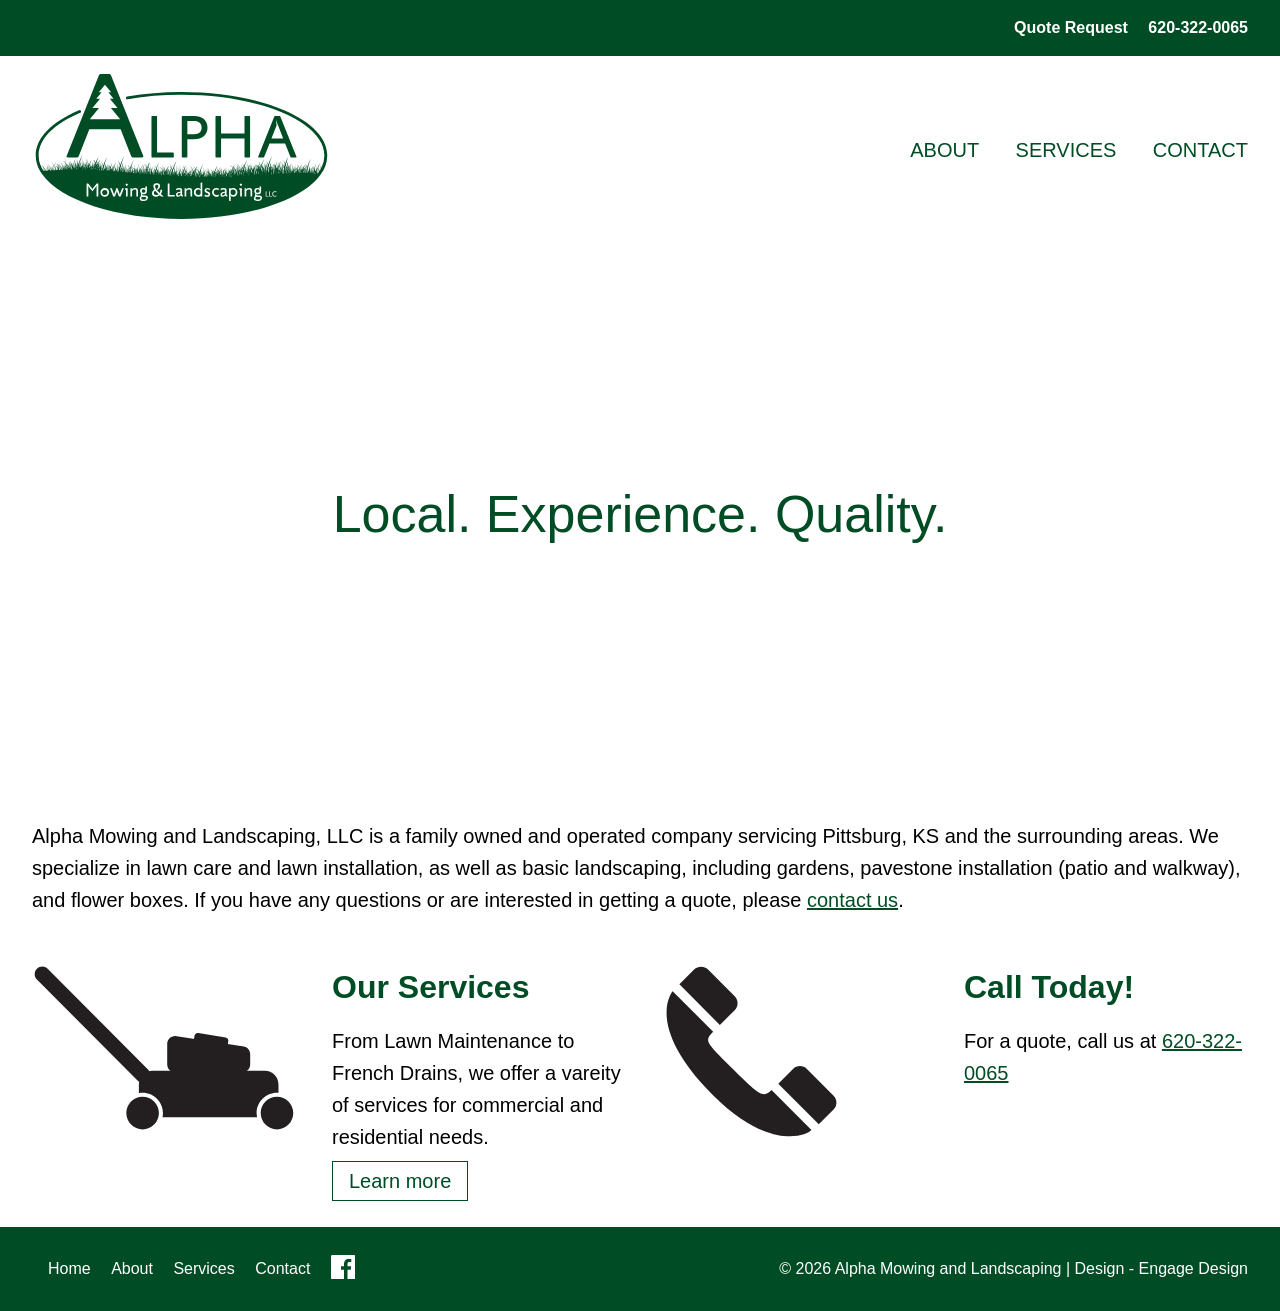
==== commit faf5da56: "Updates Updates" ====
--- a/index.html
+++ b/index.html
@@ -1,15 +1,21 @@
 ﻿<!DOCTYPE html>
 <html lang="en-us">
-<head>
+<head prefix="og: http://ogp.me/ns">
     <meta name="viewport" content="width=device-width, initial-scale=1">
     <meta charset="UTF-8">
-    <meta name="description" content="">
-    <meta name="keywords" content="Mowing, Landscaping, Pittsburg">
+    <meta name="description" content="Alpha Mowing and Landscaping has everything you need to maintain great landscaping.">
+    <meta name="keywords" content="Alpha Mowing and Landscaping, Mowing, Landscaping, Pittsburg">
     <meta name="author" content="Gage Rogers - Engage Design">
-    <link rel="stylesheet" href="Styles/main.css">
+    <link rel="stylesheet" type="text/css" href="Styles/main.css">
     <link rel="icon" type="image/png" href="/Images/favicon.png">
 
-    <title>Alpha Mowing and Landscpaing LLC</title>
+    <!-- Open Graph Meta -->
+    <meta property="og:title" content="Alpha Mowing and Landscaping LLC" />
+    <meta property="og:type" content="website" />
+    <meta property="og:url" content="" />
+    <meta property="og:image" content="/image/alpha-mowing-og.png" />
+
+    <title>Alpha Mowing and Landscaping LLC</title>
 </head>
 <body>
     <header>
@@ -18,9 +24,8 @@
                 <div class="gel-layout">
                     <div class="gel-layout__item gel-1/1">
                         <div class="gel-layout__padding nav-top__content">
-                            <a href="/contact.html">Quote Request</a>
-                            <span class="show-mobile"><br /></span>
-                            <a href="tel:9185049995">918-504-9995</a>
+                            <a class="hide-mobile" href="/contact.html">Quote Request</a>
+                            <a href="tel:6203220065">620-322-0065</a>
                         </div>
                     </div>
                 </div>
@@ -31,8 +36,8 @@
                 <div class="gel-layout__item gel-1/3@l gel-1/1@m">
                     <div class="gel-layout__padding logo__container">
                         <a href="index.html">
-                            <!--[if !IE]><!--><img src="Images/logo.svg" alt="Alpha Mowing and Landspacing" class="logo"/><!--<![endif]-->
-                            <!--[if IE]><img src="Images/logo.png" alt="Alpha Mowing and Landspacing" class="logo"/><![endif]-->
+                            <!--[if !IE]><!--><img src="Images/logo.svg" alt="Alpha Mowing and Landscaping" class="logo"/><!--<![endif]-->
+                            <!--[if IE]><img src="Images/logo.png" alt="Alpha Mowing and Landscaping" class="logo"/><![endif]-->
                         </a>
                     </div>
                 </div>
@@ -50,7 +55,7 @@
         <article class="gel-layout__item gel-1/1">
             <div class="gel-layout--center hero-text">
                 <div class="gel-layout__padding">
-                    <h1>Local. Quality. Experience.</h1>
+                    <h1>Local. <span class="show-mobile"><br /></span>Experience. <span class="show-mobile"><br /></span>Quality.</h1>
                 </div>
             </div>
         </article>
@@ -60,7 +65,7 @@
         <div class="gel-layout">
             <article class="gel-layout__item gel-1/1">
                 <div class="gel-layout__padding">
-                    <p class="intro-copy">Alpha Mowing and Landscaping, LLC is a family owned and operated company servicing Pittsburg, KS and the surrounding areas. We specialize in lawn care and lawn installation as well as basic landscaping, including gardens, pavestone installation (patio and walkway), and flower boxes. If you have any questions or are interested in getting a quote, please <a href="contact">contact us</a>.</p>
+                    <p class="intro-copy">Alpha Mowing and Landscaping, LLC is a family owned and operated company servicing Pittsburg, KS and the surrounding areas. We specialize in lawn care and lawn installation, as well as basic landscaping, including gardens, pavestone installation (patio and walkway), and flower boxes. If you have any questions or are interested in getting a quote, please <a href="contact.html">contact us</a>.</p>
                 </div>
             </article>
         </div>
@@ -74,8 +79,8 @@
                     </div>
                     <div class="gel-layout__item gel-1/2@m gel-1/1">
                         <h2>Our Services</h2>
-                        <p>From Lawn Maintenance to French Drains we offer a vareity of services for commercial and residential needs.</p>
-                        <a class="button">Learn more</a>
+                        <p>From Lawn Maintenance to French Drains, we offer a vareity of services for commercial and residential needs.</p>
+                        <a class="button" href="/services.html">Learn more</a>
                     </div>
                 </div>
             </article>
@@ -89,7 +94,7 @@
                     </div>
                     <div class="gel-layout__item gel-1/2@m gel-1/1">
                         <h2>Call Today!</h2>
-                        <p>For a quote, call us at <a href="tel:9185049995">918-504-9995</a></p>
+                        <p>For a quote, call us at <a href="tel:6203220065">620-322-0065</a></p>
                     </div>
                 </div>
             </article>
@@ -109,7 +114,7 @@
                 </div>
                 <div class="gel-layout__item gel-2/3@l gel-1/1@m copyright">
                     <div class="gel-layout__padding">
-                        <p>&copy; 2017 Alpha Mowing and Landscpaing | <a href="https://www.facebook.com/EngageDesign/" target="_blank">Design - Engage Design</a></p>
+                        <p id="copy-year">&copy; <script>document.write(new Date().getFullYear());</script> Alpha Mowing and Landscaping | <a href="https://www.facebook.com/EngageDesign/" target="_blank">Design - Engage Design</a></p>
                     </div>
                 </div>
             </div>
--- a/Styles/main.css
+++ b/Styles/main.css
@@ -1806,6 +1806,11 @@
     line-height: 22px;
     line-height: 1.375rem; } }
 
+.chamber-img {
+  padding-top: 32px;
+  width: 50%;
+  max-width: 200px; }
+
 /*Original author Mike Riethmuller:
 // https://madebymike.com.au/writing/fluid-type-calc-examples/
 // https://codepen.io/MadeByMike/pen/vNrvdZ
@@ -1825,10 +1830,10 @@
 h1, .h1 {
   font-weight: normal; }
   h1, .h1 {
-    font-size: 40px; }
+    font-size: 32px; }
     @media screen and (min-width: 399px) {
       h1, .h1 {
-        font-size: calc(1.36209vw + 34.56527px); } }
+        font-size: calc(2.27015vw + 22.94211px); } }
     @media screen and (min-width: 1280px) {
       h1, .h1 {
         font-size: 52px; } }
@@ -1856,13 +1861,12 @@
         font-size: 20px; } }
 
 p {
-  margin-bottom: 16px;
-  /*max-width: $line-length;*/ }
+  margin-bottom: 16px; }
   p {
-    font-size: 12px; }
+    font-size: 16px; }
     @media screen and (min-width: 399px) {
       p {
-        font-size: calc(0.90806vw + 8.37684px); } }
+        font-size: calc(0.45403vw + 14.18842px); } }
     @media screen and (min-width: 1280px) {
       p {
         font-size: 20px; } }
@@ -1972,20 +1976,31 @@
   text-decoration: underline;
   cursor: pointer; }
 
+a:focus {
+  outline: 1px solid;
+  outline-offset: .15em; }
+
 a:hover {
   color: #00cd62; }
 
 .button {
+  text-decoration: none;
   padding: 8px 16px;
   background-color: transparent;
   color: #004D25;
   margin-top: 8px;
   border: 1px solid #004D25; }
 
-.button:hover {
+.button:hover, .button:focus {
   background-color: #004D25;
   border: 1px solid #004D25;
-  color: #ffffff; }
+  color: #ffffff;
+  outline: none; }
+
+hr {
+  border: 0;
+  height: 3px;
+  background: #004D25; }
 
 .text--center {
   text-align: center; }
@@ -2048,7 +2063,8 @@
   margin-left: 16px; }
 
 .bottom-nav a:hover {
-  text-decoration: underline; }
+  text-decoration: underline;
+  color: #00cd62; }
 
 .justify--center {
   justify-content: center; }
@@ -2059,6 +2075,8 @@
 @media (max-width: 899px) {
   .show-mobile {
     display: block; }
+  .hide-mobile {
+    display: none; }
   .nav-top__content {
     text-align: center; }
   .logo__container {
@@ -2067,7 +2085,7 @@
     width: 60%; }
   .nav-links {
     text-align: center;
-    padding-right: 16px; }
+    padding: 0px 16px 0px 16px; }
   .nav-links a {
     margin: 0;
     padding: 16px; }
@@ -2086,20 +2104,13 @@
     padding: 8px 32px; } }
 
 .hero {
-  background-image: url(http://media.istockphoto.com/photos/park-landscape-picture-id474467063?s=2048x2048);
-  background-position: center;
+  background-image: url(/Images/hero.jpg);
+  background-position: center bottom;
   background-repeat: no-repeat;
   background-size: cover;
   min-height: 60vh;
   position: relative; }
 
-/*
-
-http://media.istockphoto.com/photos/green-luscious-grass-picture-id516179412?s=2048x2048
-http://media.istockphoto.com/photos/park-landscape-picture-id474467063?s=2048x2048
-http://media.istockphoto.com/photos/fresh-green-backyard-picture-id506180696?s=2048x2048
-
-*/
 .hero-text {
   background-color: rgba(255, 255, 255, 0.7);
   width: 100%;
@@ -2109,6 +2120,13 @@
 
 .services-icon {
   max-height: 175px; }
+
+@media (max-width: 899px) {
+  .hero {
+    background-image: url(/Images/hero-mobile.jpg); }
+  .services-icon {
+    padding-top: 32px;
+    max-height: 100px; } }
 
 .form-group {
   padding: 16px 0px;
@@ -2137,8 +2155,6 @@
 textarea {
   /* To properly align multiline text field with their label */
   vertical-align: top;
-  /* To give enough room to type some text */
-  height: 5em;
   /* To allow users to resize any textarea vertically
      It works only on Chrome, Firefox and Safari */
   resize: vertical; }
@@ -2147,3 +2163,10 @@
   width: 30%;
   margin: 0 auto; }
 
+.contact-note {
+  font-size: 12px; }
+
+@media (max-width: 599px) {
+  .button--contact {
+    width: 100%; } }
+
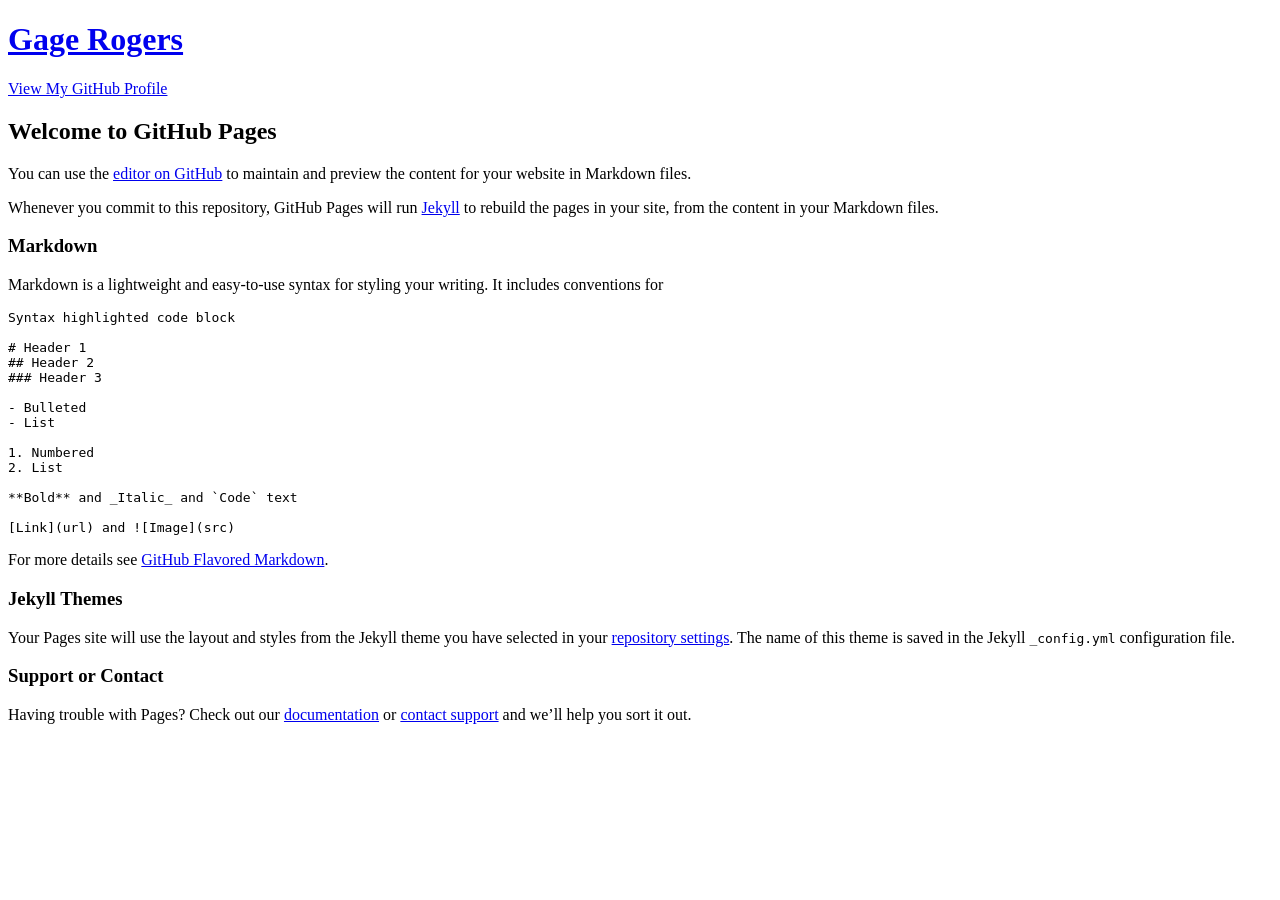
==== commit ba8f4d07: "index" ====
--- a/index.html
+++ b/index.html
@@ -1,124 +1,69 @@
-﻿<!DOCTYPE html>
-<html lang="en-us">
-<head prefix="og: http://ogp.me/ns">
+<!DOCTYPE html>
+<html lang="en-US">
+  <head>
+    <meta charset="UTF-8">
+    <meta http-equiv="X-UA-Compatible" content="IE=edge">
     <meta name="viewport" content="width=device-width, initial-scale=1">
-    <meta charset="UTF-8">
-    <meta name="description" content="Alpha Mowing and Landscaping has everything you need to maintain great landscaping.">
-    <meta name="keywords" content="Alpha Mowing and Landscaping, Mowing, Landscaping, Pittsburg">
-    <meta name="author" content="Gage Rogers - Engage Design">
-    <link rel="stylesheet" type="text/css" href="Styles/main.css">
-    <link rel="icon" type="image/png" href="/Images/favicon.png">
 
-    <!-- Open Graph Meta -->
-    <meta property="og:title" content="Alpha Mowing and Landscaping LLC" />
-    <meta property="og:type" content="website" />
-    <meta property="og:url" content="" />
-    <meta property="og:image" content="/image/alpha-mowing-og.png" />
+<title>Welcome to GitHub Pages | GSRogers.github.io</title>
+<meta property="og:title" content="Welcome to GitHub Pages">
+<meta property="og:locale" content="en_US">
+<link rel="canonical" href="https://gsrogers.github.io/">
+<meta property="og:url" content="https://gsrogers.github.io/">
+<meta property="og:site_name" content="GSRogers.github.io">
+<meta name="twitter:card" content="summary">
+<meta property="twitter:title" content="Welcome to GitHub Pages">
+  </head>
+  <body>
+    <div class="wrapper">
+      <header>
+        <h1><a href="https://gsrogers.github.io/">Gage Rogers</a></h1>     
+        <p class="view"><a href="https://github.com/GSRogers">View My GitHub Profile</a></p>  
+      </header>
+      <section>
 
-    <title>Alpha Mowing and Landscaping LLC</title>
-</head>
-<body>
-    <header>
-        <div class="nav-top__bg">
-            <div class="gel-wrap">
-                <div class="gel-layout">
-                    <div class="gel-layout__item gel-1/1">
-                        <div class="gel-layout__padding nav-top__content">
-                            <a class="hide-mobile" href="/contact.html">Quote Request</a>
-                            <a href="tel:6203220065">620-322-0065</a>
-                        </div>
-                    </div>
-                </div>
-            </div>
-        </div>
-        <div class="gel-wrap">
-            <nav class="gel-layout gel-layout--middle nav">
-                <div class="gel-layout__item gel-1/3@l gel-1/1@m">
-                    <div class="gel-layout__padding logo__container">
-                        <a href="index.html">
-                            <!--[if !IE]><!--><img src="Images/logo.svg" alt="Alpha Mowing and Landscaping" class="logo"/><!--<![endif]-->
-                            <!--[if IE]><img src="Images/logo.png" alt="Alpha Mowing and Landscaping" class="logo"/><![endif]-->
-                        </a>
-                    </div>
-                </div>
-                <div class="gel-layout__item gel-2/3@l gel-1/1@m nav-links__container">
-                    <ul class="gel-layout__padding nav-links">
-                        <li><a href="about.html">About</a></li>
-                        <li><a href="services.html">Services</a></li>
-                        <li><a href="contact.html">Contact</a></li>
-                    </ul>
-                </div>
-            </nav>
-        </div>
-    </header>
-    <div class="hero gel-layout gel-layout--middle">
-        <article class="gel-layout__item gel-1/1">
-            <div class="gel-layout--center hero-text">
-                <div class="gel-layout__padding">
-                    <h1>Local. <span class="show-mobile"><br /></span>Experience. <span class="show-mobile"><br /></span>Quality.</h1>
-                </div>
-            </div>
-        </article>
+      <h2 id="welcome-to-github-pages">Welcome to GitHub Pages</h2>
+
+<p>You can use the <a href="https://github.com/GSRogers/GSRogers.github.io/edit/main/README.md">editor on GitHub</a> to maintain and preview the content for your website in Markdown files.</p>
+
+<p>Whenever you commit to this repository, GitHub Pages will run <a href="https://jekyllrb.com/">Jekyll</a> to rebuild the pages in your site, from the content in your Markdown files.</p>
+
+<h3 id="markdown">Markdown</h3>
+
+<p>Markdown is a lightweight and easy-to-use syntax for styling your writing. It includes conventions for</p>
+
+<div class="language-markdown highlighter-rouge"><div class="highlight"><pre class="highlight"><code>Syntax highlighted code block
+
+<span class="gh"># Header 1</span>
+<span class="gu">## Header 2</span>
+<span class="gu">### Header 3</span>
+<span class="p">
+-</span> Bulleted
+<span class="p">-</span> List
+<span class="p">
+1.</span> Numbered
+<span class="p">2.</span> List
+
+<span class="gs">**Bold**</span> and _Italic_ and <span class="sb">`Code`</span> text
+
+<span class="p">[</span><span class="nv">Link</span><span class="p">](</span><span class="sx">url</span><span class="p">)</span> and !<span class="p">[</span><span class="nv">Image</span><span class="p">](</span><span class="sx">src</span><span class="p">)</span>
+</code></pre></div></div>
+
+<p>For more details see <a href="https://guides.github.com/features/mastering-markdown/">GitHub Flavored Markdown</a>.</p>
+
+<h3 id="jekyll-themes">Jekyll Themes</h3>
+
+<p>Your Pages site will use the layout and styles from the Jekyll theme you have selected in your <a href="https://github.com/GSRogers/GSRogers.github.io/settings/pages">repository settings</a>. The name of this theme is saved in the Jekyll <code class="language-plaintext highlighter-rouge">_config.yml</code> configuration file.</p>
+
+<h3 id="support-or-contact">Support or Contact</h3>
+
+<p>Having trouble with Pages? Check out our <a href="https://docs.github.com/categories/github-pages-basics/">documentation</a> or <a href="https://support.github.com/contact">contact support</a> and we’ll help you sort it out.</p>
+
+
+      </section>
+      <footer>
+        
+      </footer>
     </div>
-
-    <main class="gel-wrap">
-        <div class="gel-layout">
-            <article class="gel-layout__item gel-1/1">
-                <div class="gel-layout__padding">
-                    <p class="intro-copy">Alpha Mowing and Landscaping, LLC is a family owned and operated company servicing Pittsburg, KS and the surrounding areas. We specialize in lawn care and lawn installation, as well as basic landscaping, including gardens, pavestone installation (patio and walkway), and flower boxes. If you have any questions or are interested in getting a quote, please <a href="contact.html">contact us</a>.</p>
-                </div>
-            </article>
-        </div>
-        <section class="gel-layout">
-            <article class="gel-layout__item gel-1/2@l gel-1/1@m">
-                <div class="gel-layout">
-                    <div class="gel-layout__item gel-1/2@m gel-1/1">
-                        <div class="gel-layout__padding">
-                            <img class="services-icon" src="Images/mower.svg" alt="Our Services"/>
-                        </div>
-                    </div>
-                    <div class="gel-layout__item gel-1/2@m gel-1/1">
-                        <h2>Our Services</h2>
-                        <p>From Lawn Maintenance to French Drains, we offer a vareity of services for commercial and residential needs.</p>
-                        <a class="button" href="/services.html">Learn more</a>
-                    </div>
-                </div>
-            </article>
-
-            <article class="gel-layout__item gel-1/2@l gel-1/1@m">
-                <div class="gel-layout">
-                    <div class="gel-layout__item gel-1/2@m gel-1/1">
-                        <div class="gel-layout__padding">
-                            <img class="services-icon" src="Images/phone.svg" alt="Contact US"/>
-                        </div>
-                    </div>
-                    <div class="gel-layout__item gel-1/2@m gel-1/1">
-                        <h2>Call Today!</h2>
-                        <p>For a quote, call us at <a href="tel:6203220065">620-322-0065</a></p>
-                    </div>
-                </div>
-            </article>
-        </section>
-    </main>
-    <footer>
-        <div class="gel-wrap">
-            <div class="gel-layout gel-layout--middle">
-                <div class="gel-layout__item gel-1/3@l gel-1/1@m bottom-nav">
-                    <div class="gel-layout__padding">
-                        <a href="index.html">Home</a>
-                        <a href="about.html">About</a>
-                        <a href="services.html">Services</a>
-                        <a href="contact.html">Contact</a>
-                        <a href="https://www.facebook.com/jafo0321/" target="_blank"><img src="Images/fb-icon.png" alt="Alpha Mowing and Landscaping LLC Facebook"/></a>
-                    </div>
-                </div>
-                <div class="gel-layout__item gel-2/3@l gel-1/1@m copyright">
-                    <div class="gel-layout__padding">
-                        <p id="copy-year">&copy; <script>document.write(new Date().getFullYear());</script> Alpha Mowing and Landscaping | <a href="https://www.facebook.com/EngageDesign/" target="_blank">Design - Engage Design</a></p>
-                    </div>
-                </div>
-            </div>
-        </div>
-    </footer>
-</body>
-</html>+   
+</body></html>
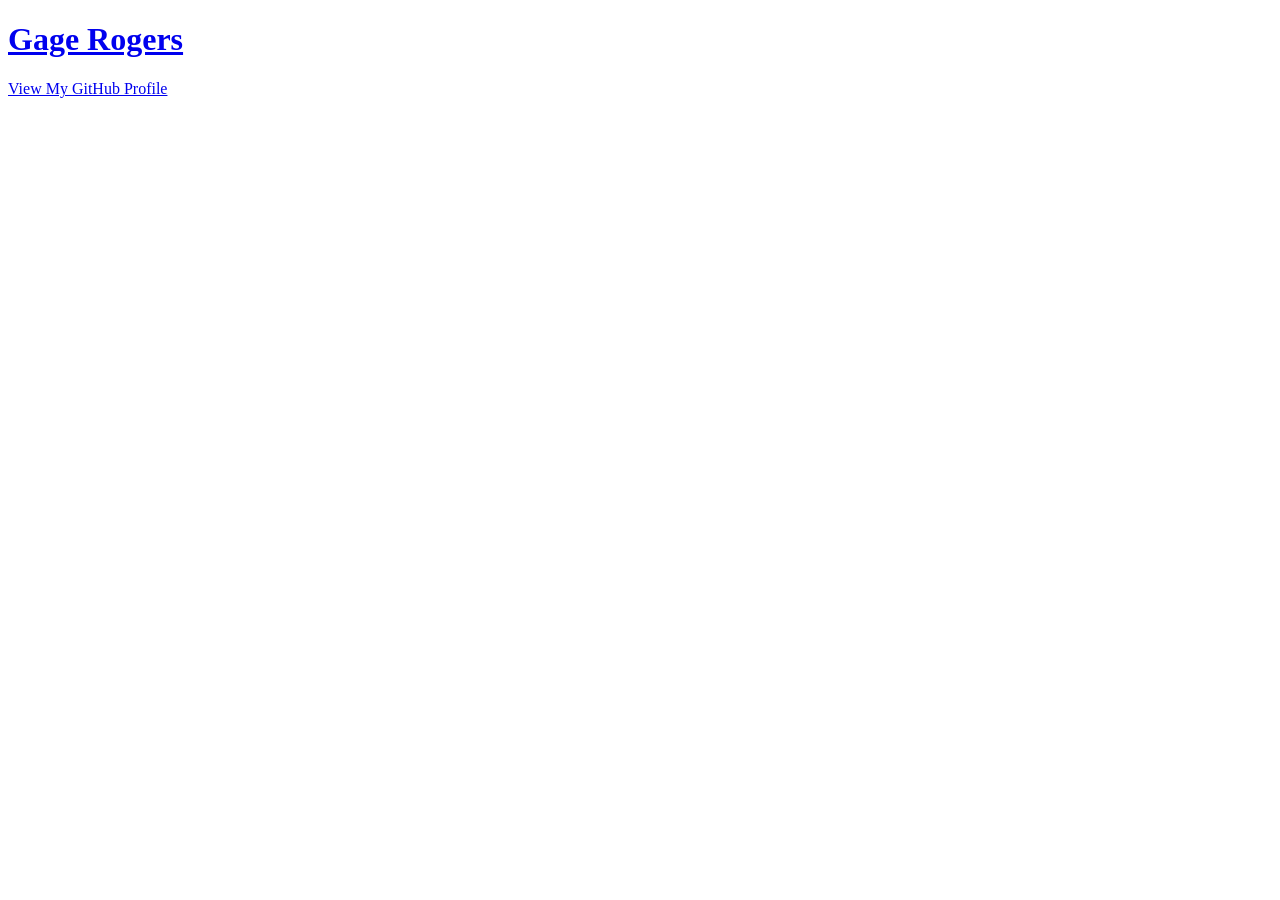
==== commit 69addb87: "Update index.html" ====
--- a/index.html
+++ b/index.html
@@ -1,69 +1,25 @@
 <!DOCTYPE html>
 <html lang="en-US">
-  <head>
-    <meta charset="UTF-8">
-    <meta http-equiv="X-UA-Compatible" content="IE=edge">
-    <meta name="viewport" content="width=device-width, initial-scale=1">
-
-<title>Welcome to GitHub Pages | GSRogers.github.io</title>
-<meta property="og:title" content="Welcome to GitHub Pages">
-<meta property="og:locale" content="en_US">
-<link rel="canonical" href="https://gsrogers.github.io/">
-<meta property="og:url" content="https://gsrogers.github.io/">
-<meta property="og:site_name" content="GSRogers.github.io">
-<meta name="twitter:card" content="summary">
-<meta property="twitter:title" content="Welcome to GitHub Pages">
-  </head>
-  <body>
-    <div class="wrapper">
-      <header>
-        <h1><a href="https://gsrogers.github.io/">Gage Rogers</a></h1>     
-        <p class="view"><a href="https://github.com/GSRogers">View My GitHub Profile</a></p>  
-      </header>
-      <section>
-
-      <h2 id="welcome-to-github-pages">Welcome to GitHub Pages</h2>
-
-<p>You can use the <a href="https://github.com/GSRogers/GSRogers.github.io/edit/main/README.md">editor on GitHub</a> to maintain and preview the content for your website in Markdown files.</p>
-
-<p>Whenever you commit to this repository, GitHub Pages will run <a href="https://jekyllrb.com/">Jekyll</a> to rebuild the pages in your site, from the content in your Markdown files.</p>
-
-<h3 id="markdown">Markdown</h3>
-
-<p>Markdown is a lightweight and easy-to-use syntax for styling your writing. It includes conventions for</p>
-
-<div class="language-markdown highlighter-rouge"><div class="highlight"><pre class="highlight"><code>Syntax highlighted code block
-
-<span class="gh"># Header 1</span>
-<span class="gu">## Header 2</span>
-<span class="gu">### Header 3</span>
-<span class="p">
--</span> Bulleted
-<span class="p">-</span> List
-<span class="p">
-1.</span> Numbered
-<span class="p">2.</span> List
-
-<span class="gs">**Bold**</span> and _Italic_ and <span class="sb">`Code`</span> text
-
-<span class="p">[</span><span class="nv">Link</span><span class="p">](</span><span class="sx">url</span><span class="p">)</span> and !<span class="p">[</span><span class="nv">Image</span><span class="p">](</span><span class="sx">src</span><span class="p">)</span>
-</code></pre></div></div>
-
-<p>For more details see <a href="https://guides.github.com/features/mastering-markdown/">GitHub Flavored Markdown</a>.</p>
-
-<h3 id="jekyll-themes">Jekyll Themes</h3>
-
-<p>Your Pages site will use the layout and styles from the Jekyll theme you have selected in your <a href="https://github.com/GSRogers/GSRogers.github.io/settings/pages">repository settings</a>. The name of this theme is saved in the Jekyll <code class="language-plaintext highlighter-rouge">_config.yml</code> configuration file.</p>
-
-<h3 id="support-or-contact">Support or Contact</h3>
-
-<p>Having trouble with Pages? Check out our <a href="https://docs.github.com/categories/github-pages-basics/">documentation</a> or <a href="https://support.github.com/contact">contact support</a> and we’ll help you sort it out.</p>
-
-
-      </section>
-      <footer>
-        
-      </footer>
-    </div>
-   
-</body></html>
+<head>
+  <meta charset="UTF-8">
+  <meta http-equiv="X-UA-Compatible" content="IE=edge">
+  <meta name="viewport" content="width=device-width, initial-scale=1">
+  <title>Gage Rogers</title>
+  <meta property="og:title" content="Welcome to GitHub Pages">
+  <meta property="og:locale" content="en_US">
+  <link rel="canonical" href="https://gsrogers.github.io/">
+  <meta property="og:url" content="https://gsrogers.github.io/">
+  <meta property="og:site_name" content="GSRogers.github.io">
+  <meta name="twitter:card" content="summary">
+  <meta property="twitter:title" content="Welcome to GitHub Pages">
+</head>
+<body>
+    <header>
+      <h1><a href="https://gsrogers.github.io/">Gage Rogers</a></h1>     
+      <p class="view"><a href="https://github.com/GSRogers">View My GitHub Profile</a></p>  
+    </header>
+  <main>
+  </main>
+  <footer></footer>
+</body>
+</html>
